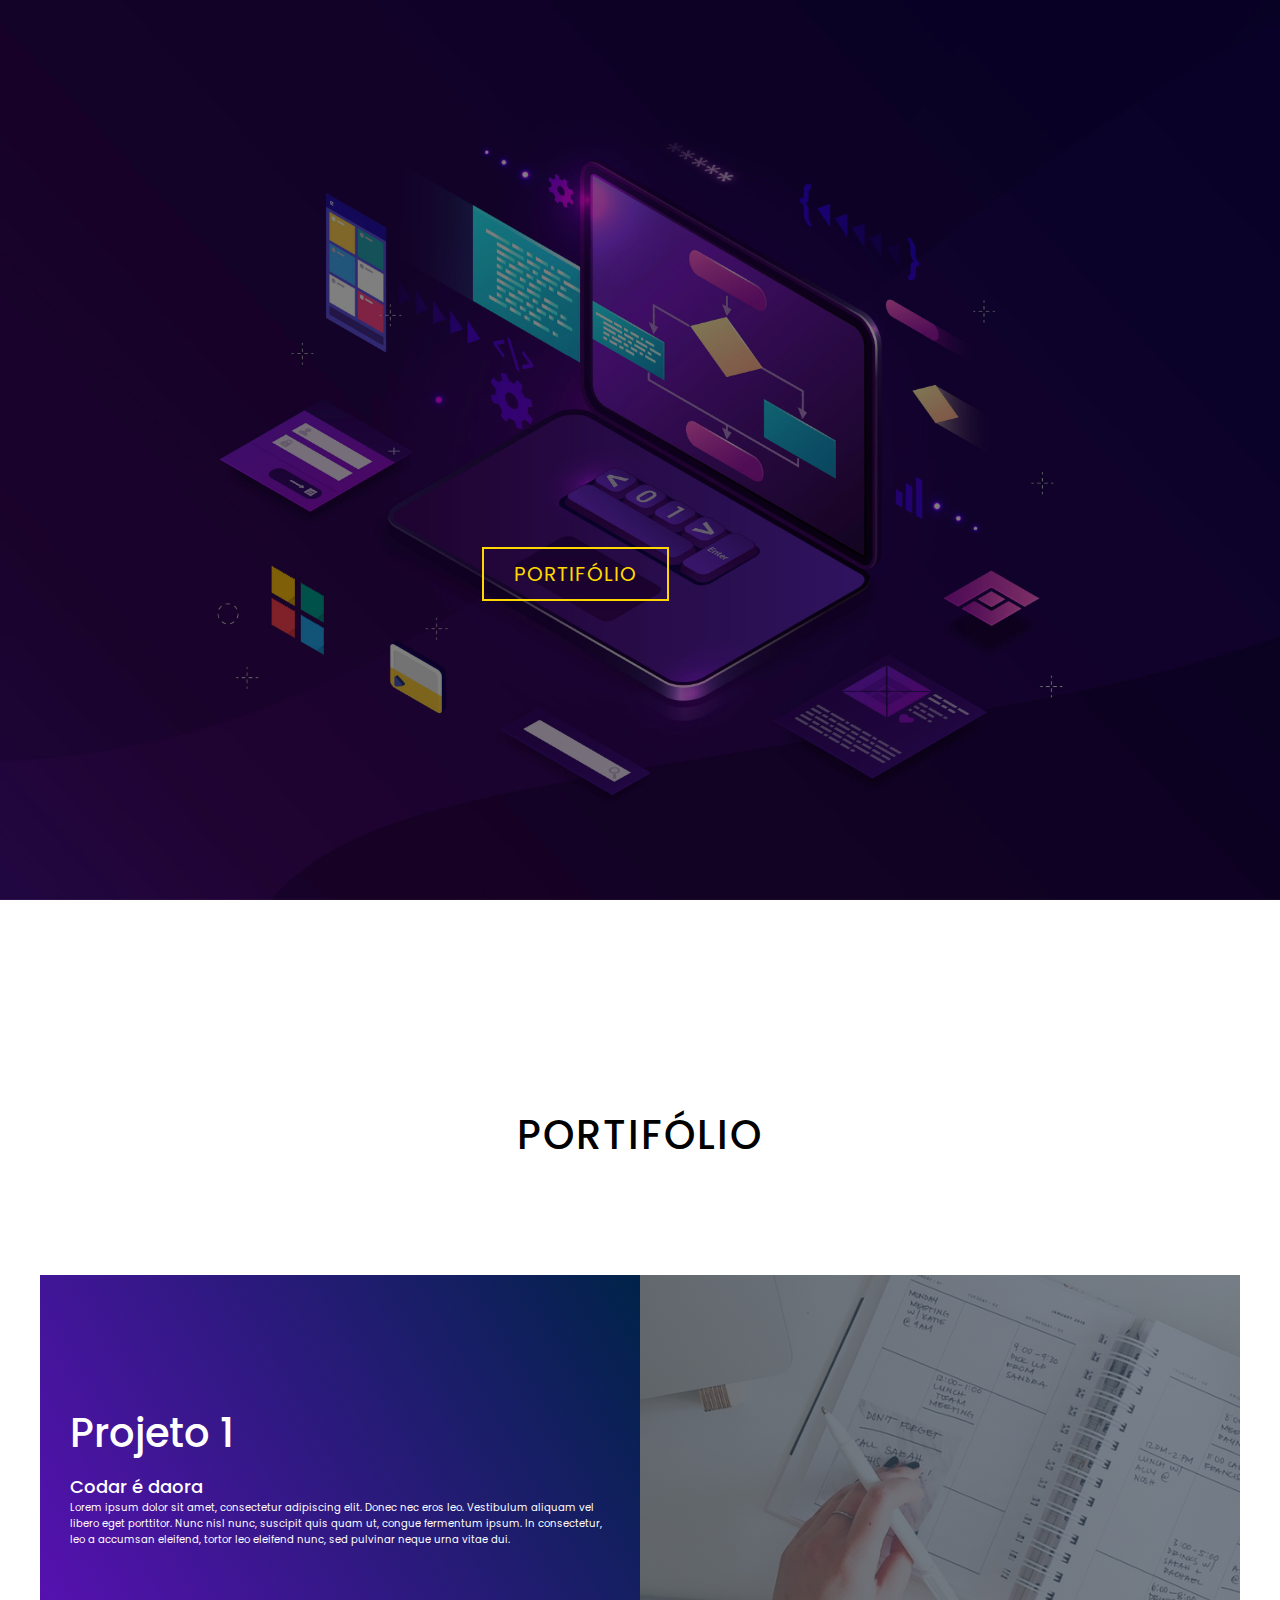
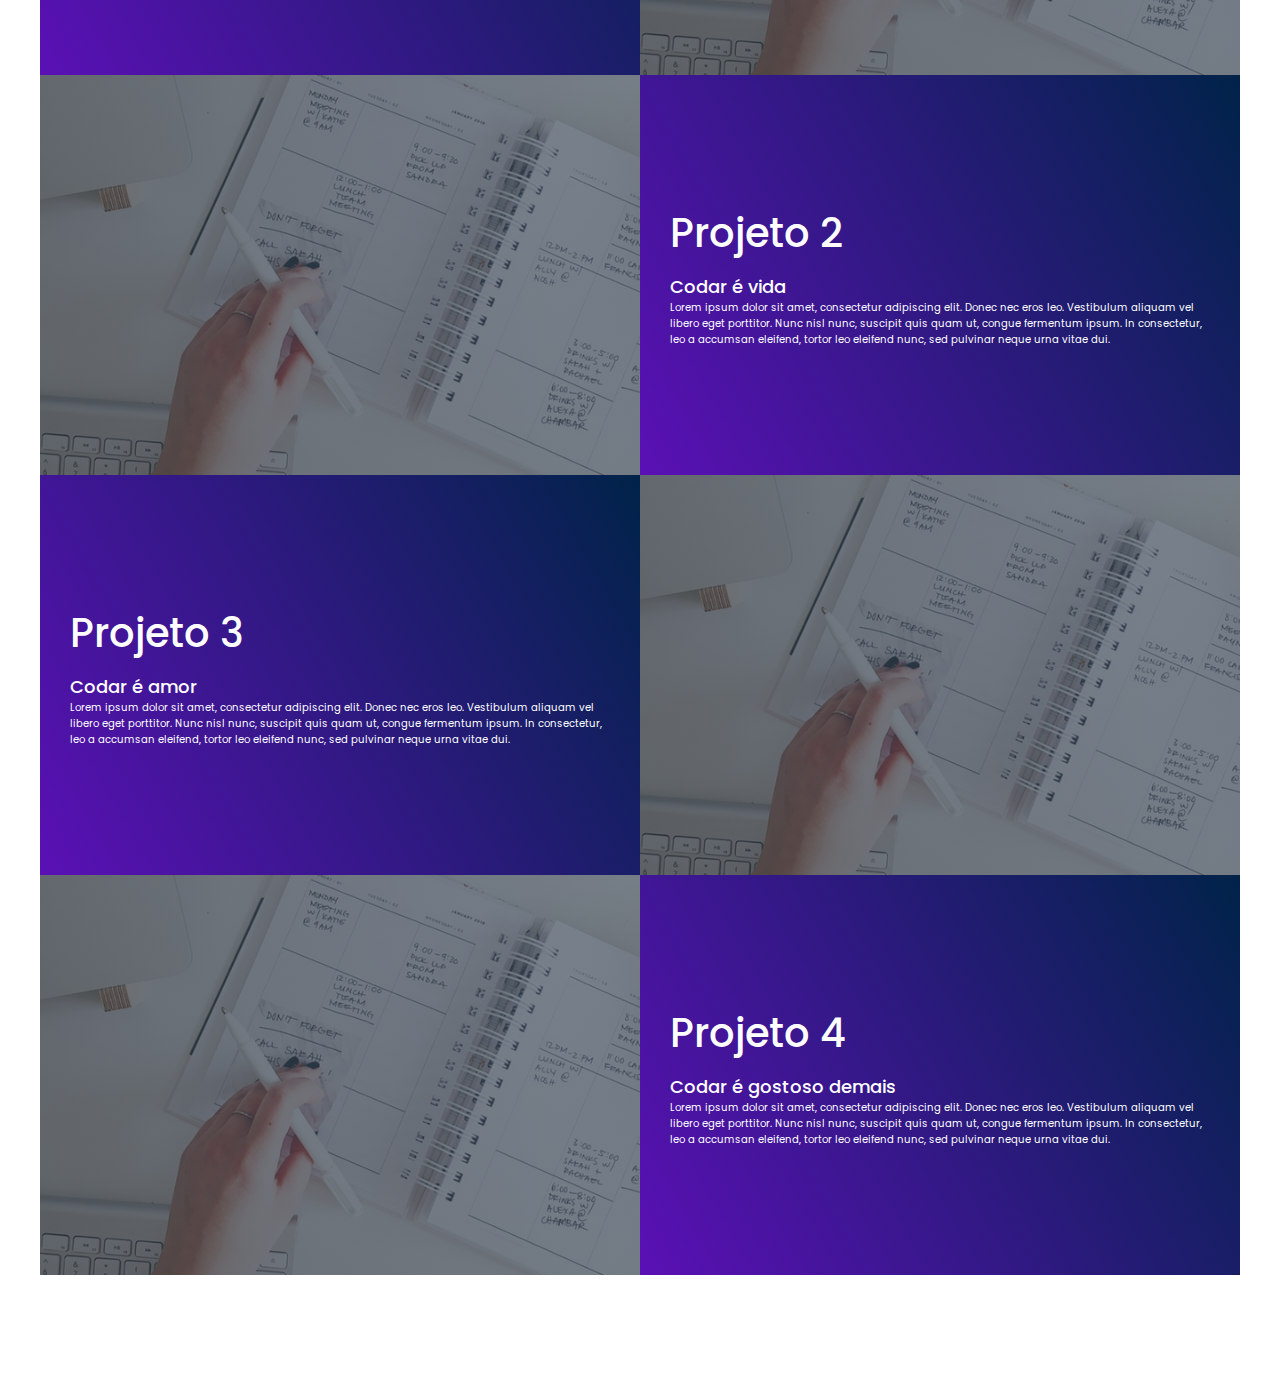
==== index.html @ 78b3c8f7 "initial commit" ====
<!DOCTYPE html>
<html lang="pt-br">

<head>
    <meta charset="UTF-8">
    <meta name="viewport" content="width=device-width, initial-scale=1.0">
    <link rel="stylesheet" href="style.css">
    <title>Site daora demais</title>
</head>

<body>
    <section id="presentation">
        <div class="presentation container">
            <div>
                <h1>Olá,<span></span></h1>
                <h1>meu nome é<span></span></h1>
                <h1>Gabriel<span></span></h1>
                <a href="#portfolio" type="button" class="cta">Portifólio</a>
            </div>
        </div>
    </section>

    <section id="portfolio">
        <div class="portfolio container">
            <div class="portfolio header">
                <h1 class="section-title"><span>Portifólio</span></h1>
            </div>
            <div class="all-projects">
                <div class="project-item">
                    <div class="project-info">
                        <h1>Projeto 1</h1>
                        <h2>Codar é daora</h2>
                        <p> Lorem ipsum dolor sit amet, consectetur adipiscing elit. Donec nec eros leo. Vestibulum
                            aliquam vel libero eget porttitor. Nunc nisl nunc, suscipit quis quam ut, congue fermentum
                            ipsum. In consectetur, leo a accumsan eleifend, tortor leo eleifend nunc, sed pulvinar neque
                            urna vitae dui.</p>
                    </div>
                    <div class="project-img">
                        <img src="./img-1.png" alt="img">
                    </div>
                </div>
                <div class="project-item">
                    <div class="project-info">
                        <h1>Projeto 2</h1>
                        <h2>Codar é vida</h2>
                        <p>Lorem ipsum dolor sit amet, consectetur adipiscing elit. Donec nec eros leo. Vestibulum
                            aliquam vel libero eget porttitor. Nunc nisl nunc, suscipit quis quam ut, congue fermentum
                            ipsum. In consectetur, leo a accumsan eleifend, tortor leo eleifend nunc, sed pulvinar neque
                            urna vitae dui.</p>
                    </div>
                    <div class="project-img">
                        <img src="./img-1.png" alt="img">
                    </div>
                </div>
                <div class="project-item">
                    <div class="project-info">
                        <h1>Projeto 3</h1>
                        <h2>Codar é amor</h2>
                        <p>Lorem ipsum dolor sit amet, consectetur adipiscing elit. Donec nec eros leo. Vestibulum
                            aliquam vel libero eget porttitor. Nunc nisl nunc, suscipit quis quam ut, congue fermentum
                            ipsum. In consectetur, leo a accumsan eleifend, tortor leo eleifend nunc, sed pulvinar neque
                            urna vitae dui.</p>
                    </div>
                    <div class="project-img">
                        <img src="./img-1.png" alt="img">
                    </div>
                </div>
                <div class="project-item">
                    <div class="project-info">
                        <h1>Projeto 4</h1>
                        <h2>Codar é gostoso demais</h2>
                        <p>Lorem ipsum dolor sit amet, consectetur adipiscing elit. Donec nec eros leo. Vestibulum
                            aliquam vel libero eget porttitor. Nunc nisl nunc, suscipit quis quam ut, congue fermentum
                            ipsum. In consectetur, leo a accumsan eleifend, tortor leo eleifend nunc, sed pulvinar neque
                            urna vitae dui.</p>
                    </div>
                    <div class="project-img">
                        <img src="./img-1.png" alt="img">
                    </div>
                </div>
            </div>
        </div>
    </section>
</body>

</html>
---- style.css ----
@import url('https://fonts.googleapis.com/css2?family=Poppins:ital,wght@0,400;0,700;1,200;1,500&display=swap');

*{
    padding: 0;
    margin: 0;
    box-sizing: border-box;
}

html{
    font-size: 10px;
    font-family: 'Poppins', 'Times New Roman', Times, serif ;
    scroll-behavior: smooth;
}

a{
    text-decoration: none;
}
img{
    height: 100%;
    width: 100%;
    object-fit: cover;
}
p .project-info {
    font-size: 1.4rem;
    margin-top: 5px;
    line-height: 2.5rem;
    font-weight: 200;
    letter-spacing: 0.05rem;
}

.container {
    min-height: 100vh;
    width: 100%;
    display: flex;
    align-items: center;
    justify-content: center;
}
.section-title {
    font-size: 4rem;
    font-weight: 500;
    color: black;
    margin-bottom: 10px;
    margin-top: 5px;
    text-transform: uppercase;
    letter-spacing: 0.2rem;
    text-align: center;
}



/* Seção de apresentação */

#presentation{
    background-image: url(./background.jpeg);
    background-size: cover;
    background-position: top center;
    position: relative;
    z-index: 1;
}
#presentation h1{
    display: block;
    width: fit-content;
    font-size: 5rem;
    position: relative;
    color: transparent;
    animation: text_reveal .5s ease forwards;
    animation-delay: 1.5s;
}
#presentation h1:nth-child(1){
    animation-delay: .8s;
}
#presentation h1:nth-child(2){
    animation-delay: 1.8s;
}
#presentation h1:nth-child(3){
    animation: text_reveal_name .5s ease forwards;
    animation-delay: 2.8s;
}
#presentation .cta{
    display: inline-block;
    padding: 10px 30px;
    color: gold;
    background-color: transparent;
    border: 2px solid gold;
    font-size: 2rem;
    text-transform: uppercase;
    letter-spacing: .1rem;
    margin-top: 20px;
    transition: .5s ease;
    transition-property: background-color, color;

}
#presentation .cta:hover{
    color: white;
    font-weight: 500;
    background-color: gold;
}
#presentation h1 span{
    position: absolute;
    top: 0;
    left:0;
    height: 100%;
    width: 0%;
    animation: text_reveal_box 1s ease;
    animation-delay: .5s;
    background-color: gold;
}
#presentation h1:nth-child(1) span{
    animation-delay: .5s;
}
#presentation h1:nth-child(2) span{
    animation-delay: 1.5s;
}
#presentation h1:nth-child(3) span{
    animation-delay: 2.5s;
}
#presentation::after{
    content: '';
    position: absolute;
    left:0;
    top: 0;
    height:100%;
    width: 100%;
    background-color:black;
    opacity: 0.5;
    z-index: -1;
}

/* Seção de Portifólio */

#portfolio .portfolio{
    flex-direction: column;
    max-width: 1200px;
    margin: 0 auto;
    padding: 100px 0;
}
#portfolio .portfolio-header h1{
    margin-bottom: 50px;
}
#portfolio .all-projects {
    display: flex;
    align-items: center;
    justify-content: center;
    flex-direction: column;
}
#portfolio .project-item{
    display:flex;
    align-items: center;
    justify-content: center;
    flex-direction: column;
    width: 80%;
    margin: 20px auto;
    overflow: hidden;
    border-radius: 10px;
}

#portfolio .project-info {
    padding: 30px;
    flex-basis: 50%;
    height: 100%;
    display: flex;
    align-items: flex-start;
    justify-content: center;
    flex-direction: column;
    background-image: linear-gradient(60deg, #5a10b5 0%, #002349 100%);
    color: white;
}

#portfolio .project-info h1{
    font-size: 4rem;
    font-weight: 500;
}

#portfolio .project-info h2{
    font-size: 1.8rem;
    font-weight: 500;
    margin-top: 10px;
}

#portfolio .project-img {
    flex-basis: 50%;
    height: 300px;
    overflow: hidden;
    position: relative;
}

#portfolio .project-img:after {
    content: '';
    position: absolute;
    left: 0;
    top:0;
    height: 100%;
    width: 100%;
    background-image: linear-gradient(60deg, #29323c 0%, #485563 100%);
    opacity: 0.7;
}
#portfolio .project-img img{
    transition: 0.5s ease transform;
}
#portfolio .project-item:hover .project-img img{
    transform: scale(1.1);
}

/* Keyframes */

@keyframes text_reveal{
    100%{
        color: white;
    }
}
@keyframes text_reveal_name{
    100%{
        color: gold;
        font-weight: 500px;
    }
}

@keyframes text_reveal_box{
    50%{
        width:100%;
        left:0;
    }
    100%{
        width: 0;
        left:100%
    }
}

/* Media Query */
@media only screen and (min-width: 768px) {
    #portfolio .project-item {
        flex-direction: row;
        height: 400px;
        margin: 0;
        width: 100%;
        border-radius: 0;
    }
    #portfolio .all-projects .project-info{
        height: 100%
    }
    #portfolio .all-projects .project-img{
        height: 100%
    }
    #portfolio .project-item:nth-child(even) {
        flex-direction: row-reverse;
    }


}
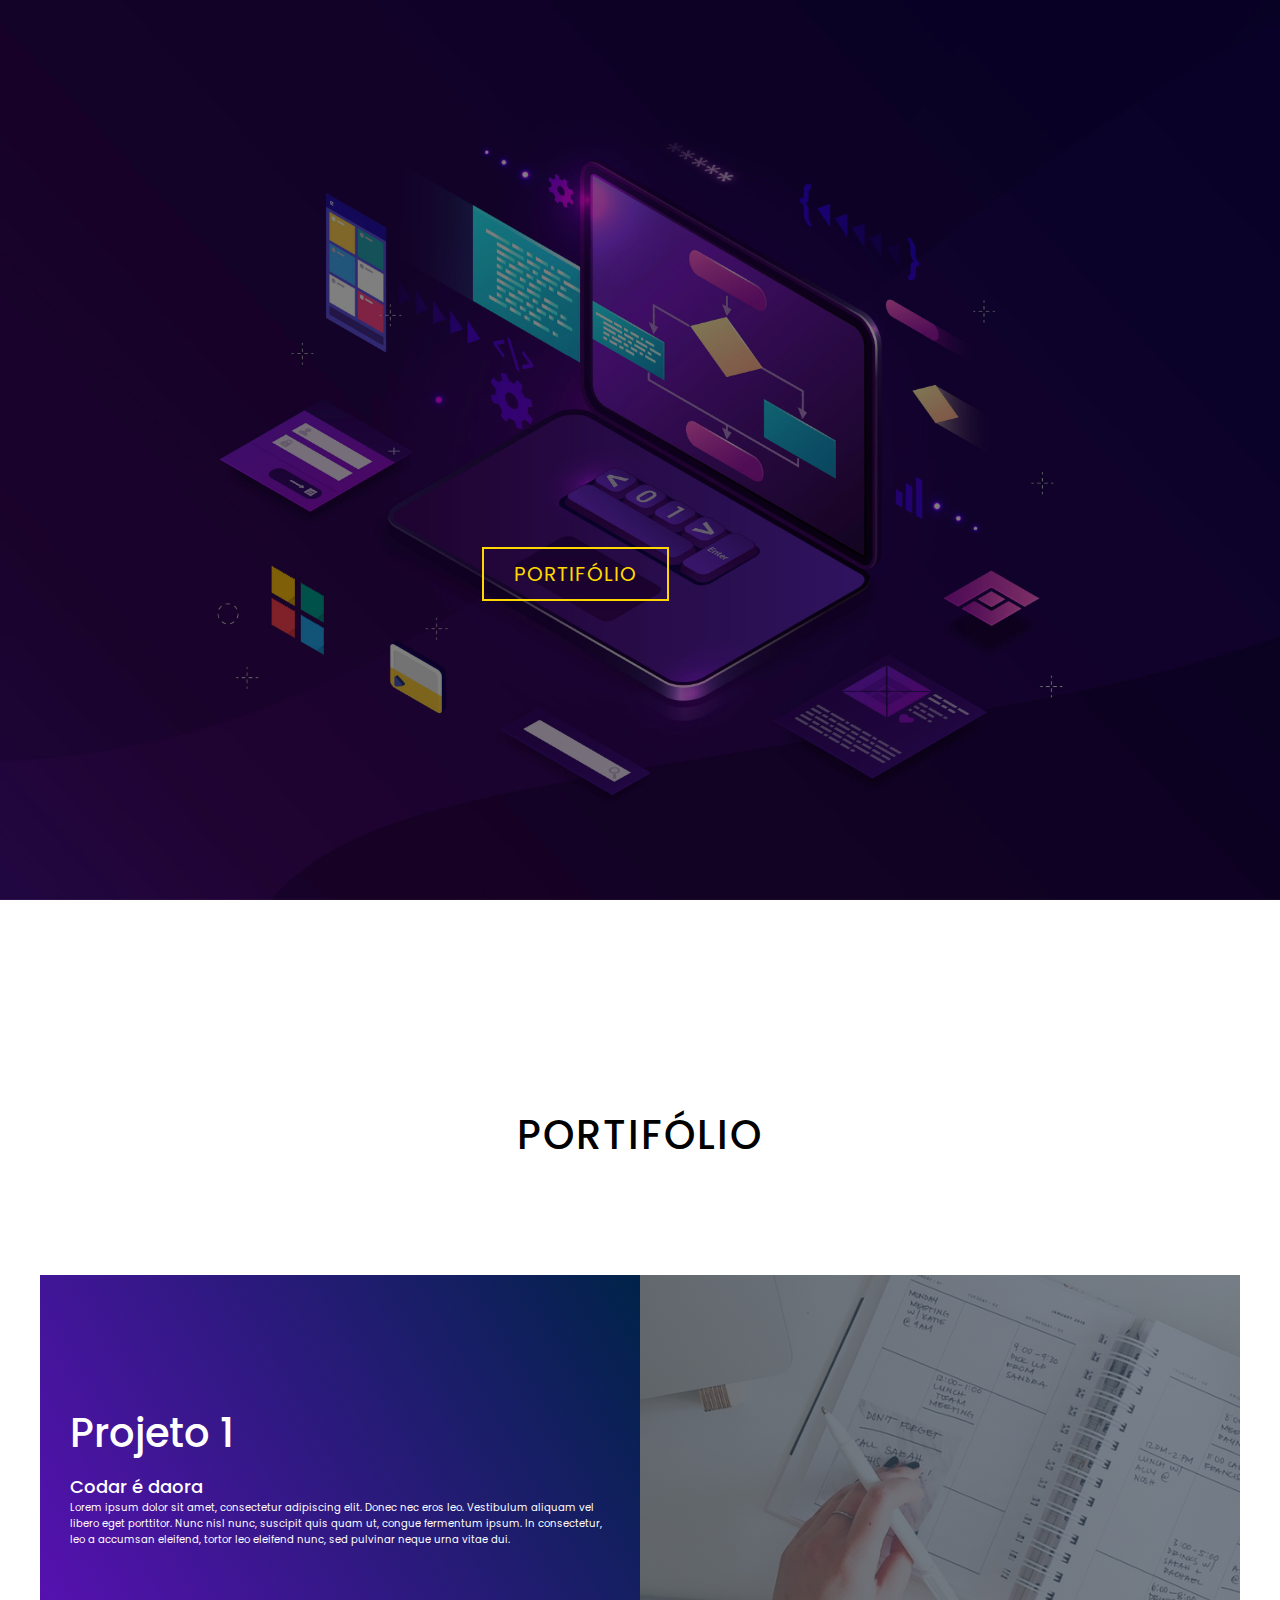
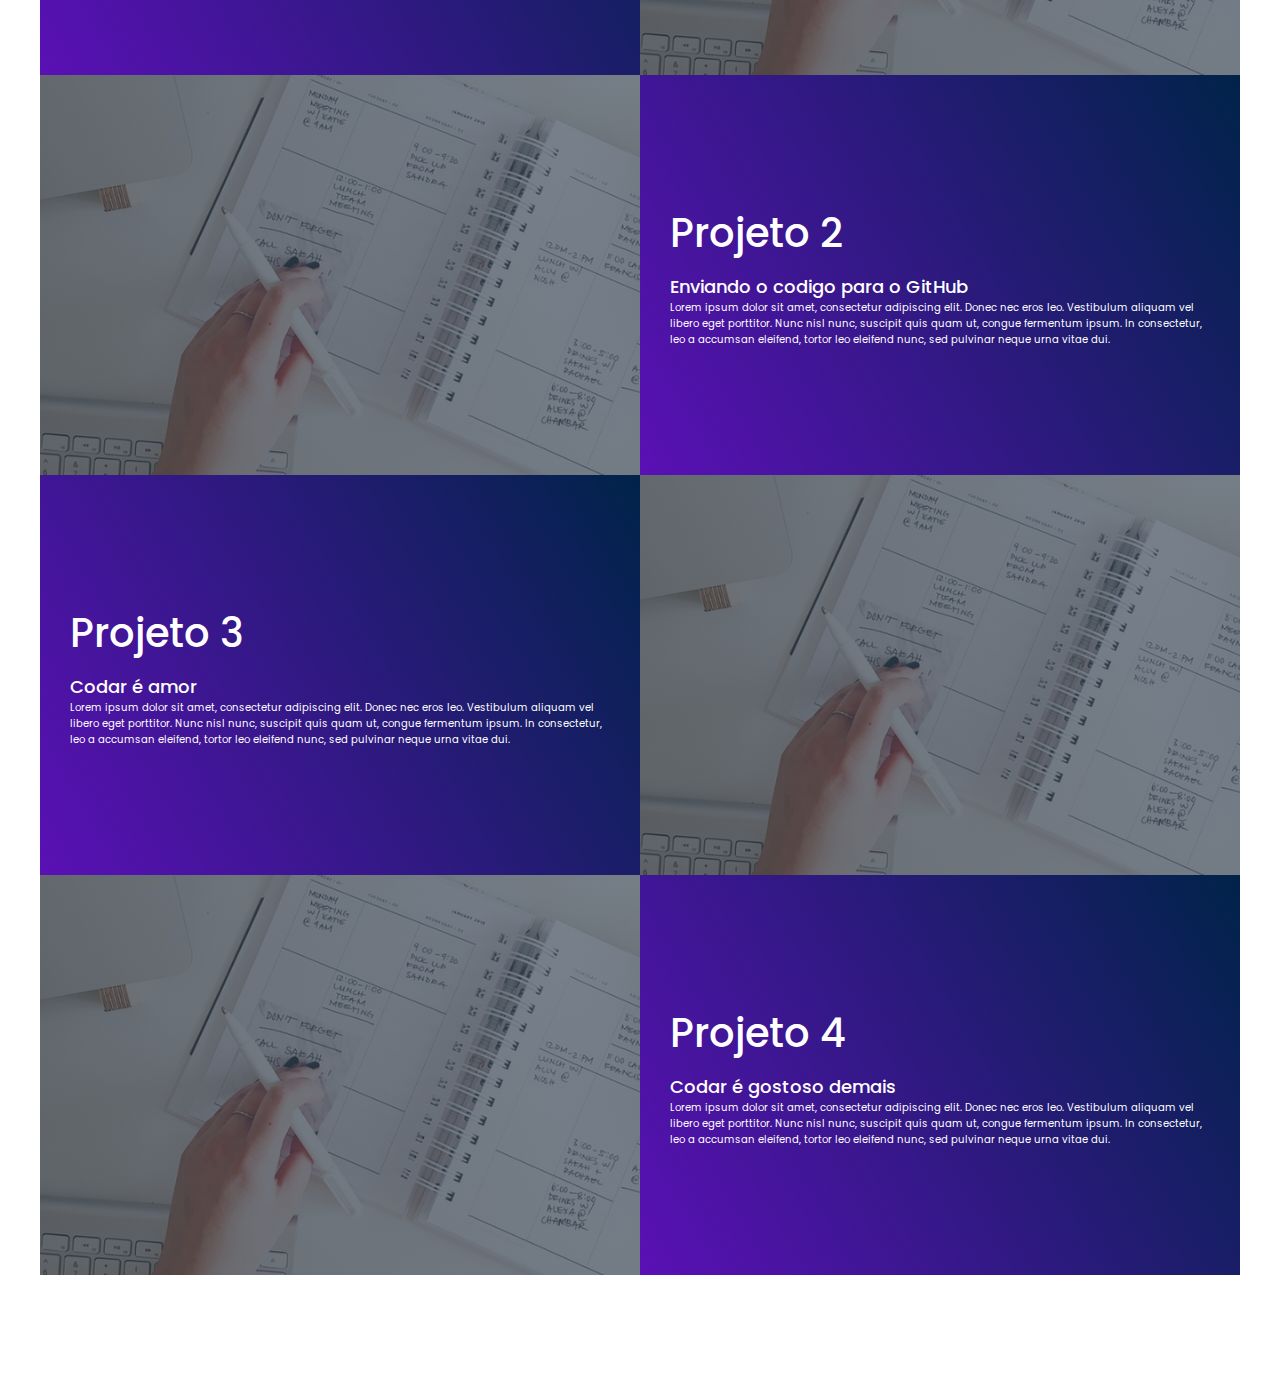
==== commit 65c2c893: "update project 2 description" ====
--- a/index.html
+++ b/index.html
@@ -1,86 +1,105 @@
 <!DOCTYPE html>
 <html lang="pt-br">
+  <head>
+    <meta charset="UTF-8" />
+    <meta name="viewport" content="width=device-width, initial-scale=1.0" />
+    <link rel="stylesheet" href="style.css" />
+    <title>Site daora demais</title>
+  </head>
 
-<head>
-    <meta charset="UTF-8">
-    <meta name="viewport" content="width=device-width, initial-scale=1.0">
-    <link rel="stylesheet" href="style.css">
-    <title>Site daora demais</title>
-</head>
-
-<body>
+  <body>
     <section id="presentation">
-        <div class="presentation container">
-            <div>
-                <h1>Olá,<span></span></h1>
-                <h1>meu nome é<span></span></h1>
-                <h1>Gabriel<span></span></h1>
-                <a href="#portfolio" type="button" class="cta">Portifólio</a>
-            </div>
+      <div class="presentation container">
+        <div>
+          <h1>
+            Olá,
+            <span></span>
+          </h1>
+          <h1>
+            meu nome é
+            <span></span>
+          </h1>
+          <h1>
+            Gabriel
+            <span></span>
+          </h1>
+          <a href="#portfolio" type="button" class="cta">Portifólio</a>
         </div>
+      </div>
     </section>
 
     <section id="portfolio">
-        <div class="portfolio container">
-            <div class="portfolio header">
-                <h1 class="section-title"><span>Portifólio</span></h1>
+      <div class="portfolio container">
+        <div class="portfolio header">
+          <h1 class="section-title"><span>Portifólio</span></h1>
+        </div>
+        <div class="all-projects">
+          <div class="project-item">
+            <div class="project-info">
+              <h1>Projeto 1</h1>
+              <h2>Codar é daora</h2>
+              <p>
+                Lorem ipsum dolor sit amet, consectetur adipiscing elit. Donec
+                nec eros leo. Vestibulum aliquam vel libero eget porttitor. Nunc
+                nisl nunc, suscipit quis quam ut, congue fermentum ipsum. In
+                consectetur, leo a accumsan eleifend, tortor leo eleifend nunc,
+                sed pulvinar neque urna vitae dui.
+              </p>
             </div>
-            <div class="all-projects">
-                <div class="project-item">
-                    <div class="project-info">
-                        <h1>Projeto 1</h1>
-                        <h2>Codar é daora</h2>
-                        <p> Lorem ipsum dolor sit amet, consectetur adipiscing elit. Donec nec eros leo. Vestibulum
-                            aliquam vel libero eget porttitor. Nunc nisl nunc, suscipit quis quam ut, congue fermentum
-                            ipsum. In consectetur, leo a accumsan eleifend, tortor leo eleifend nunc, sed pulvinar neque
-                            urna vitae dui.</p>
-                    </div>
-                    <div class="project-img">
-                        <img src="./img-1.png" alt="img">
-                    </div>
-                </div>
-                <div class="project-item">
-                    <div class="project-info">
-                        <h1>Projeto 2</h1>
-                        <h2>Codar é vida</h2>
-                        <p>Lorem ipsum dolor sit amet, consectetur adipiscing elit. Donec nec eros leo. Vestibulum
-                            aliquam vel libero eget porttitor. Nunc nisl nunc, suscipit quis quam ut, congue fermentum
-                            ipsum. In consectetur, leo a accumsan eleifend, tortor leo eleifend nunc, sed pulvinar neque
-                            urna vitae dui.</p>
-                    </div>
-                    <div class="project-img">
-                        <img src="./img-1.png" alt="img">
-                    </div>
-                </div>
-                <div class="project-item">
-                    <div class="project-info">
-                        <h1>Projeto 3</h1>
-                        <h2>Codar é amor</h2>
-                        <p>Lorem ipsum dolor sit amet, consectetur adipiscing elit. Donec nec eros leo. Vestibulum
-                            aliquam vel libero eget porttitor. Nunc nisl nunc, suscipit quis quam ut, congue fermentum
-                            ipsum. In consectetur, leo a accumsan eleifend, tortor leo eleifend nunc, sed pulvinar neque
-                            urna vitae dui.</p>
-                    </div>
-                    <div class="project-img">
-                        <img src="./img-1.png" alt="img">
-                    </div>
-                </div>
-                <div class="project-item">
-                    <div class="project-info">
-                        <h1>Projeto 4</h1>
-                        <h2>Codar é gostoso demais</h2>
-                        <p>Lorem ipsum dolor sit amet, consectetur adipiscing elit. Donec nec eros leo. Vestibulum
-                            aliquam vel libero eget porttitor. Nunc nisl nunc, suscipit quis quam ut, congue fermentum
-                            ipsum. In consectetur, leo a accumsan eleifend, tortor leo eleifend nunc, sed pulvinar neque
-                            urna vitae dui.</p>
-                    </div>
-                    <div class="project-img">
-                        <img src="./img-1.png" alt="img">
-                    </div>
-                </div>
+            <div class="project-img">
+              <img src="./img-1.png" alt="img" />
             </div>
+          </div>
+          <div class="project-item">
+            <div class="project-info">
+              <h1>Projeto 2</h1>
+              <h2>Enviando o codigo para o GitHub</h2>
+              <p>
+                Lorem ipsum dolor sit amet, consectetur adipiscing elit. Donec
+                nec eros leo. Vestibulum aliquam vel libero eget porttitor. Nunc
+                nisl nunc, suscipit quis quam ut, congue fermentum ipsum. In
+                consectetur, leo a accumsan eleifend, tortor leo eleifend nunc,
+                sed pulvinar neque urna vitae dui.
+              </p>
+            </div>
+            <div class="project-img">
+              <img src="./img-1.png" alt="img" />
+            </div>
+          </div>
+          <div class="project-item">
+            <div class="project-info">
+              <h1>Projeto 3</h1>
+              <h2>Codar é amor</h2>
+              <p>
+                Lorem ipsum dolor sit amet, consectetur adipiscing elit. Donec
+                nec eros leo. Vestibulum aliquam vel libero eget porttitor. Nunc
+                nisl nunc, suscipit quis quam ut, congue fermentum ipsum. In
+                consectetur, leo a accumsan eleifend, tortor leo eleifend nunc,
+                sed pulvinar neque urna vitae dui.
+              </p>
+            </div>
+            <div class="project-img">
+              <img src="./img-1.png" alt="img" />
+            </div>
+          </div>
+          <div class="project-item">
+            <div class="project-info">
+              <h1>Projeto 4</h1>
+              <h2>Codar é gostoso demais</h2>
+              <p>
+                Lorem ipsum dolor sit amet, consectetur adipiscing elit. Donec
+                nec eros leo. Vestibulum aliquam vel libero eget porttitor. Nunc
+                nisl nunc, suscipit quis quam ut, congue fermentum ipsum. In
+                consectetur, leo a accumsan eleifend, tortor leo eleifend nunc,
+                sed pulvinar neque urna vitae dui.
+              </p>
+            </div>
+            <div class="project-img">
+              <img src="./img-1.png" alt="img" />
+            </div>
+          </div>
         </div>
+      </div>
     </section>
-</body>
-
-</html>+  </body>
+</html>
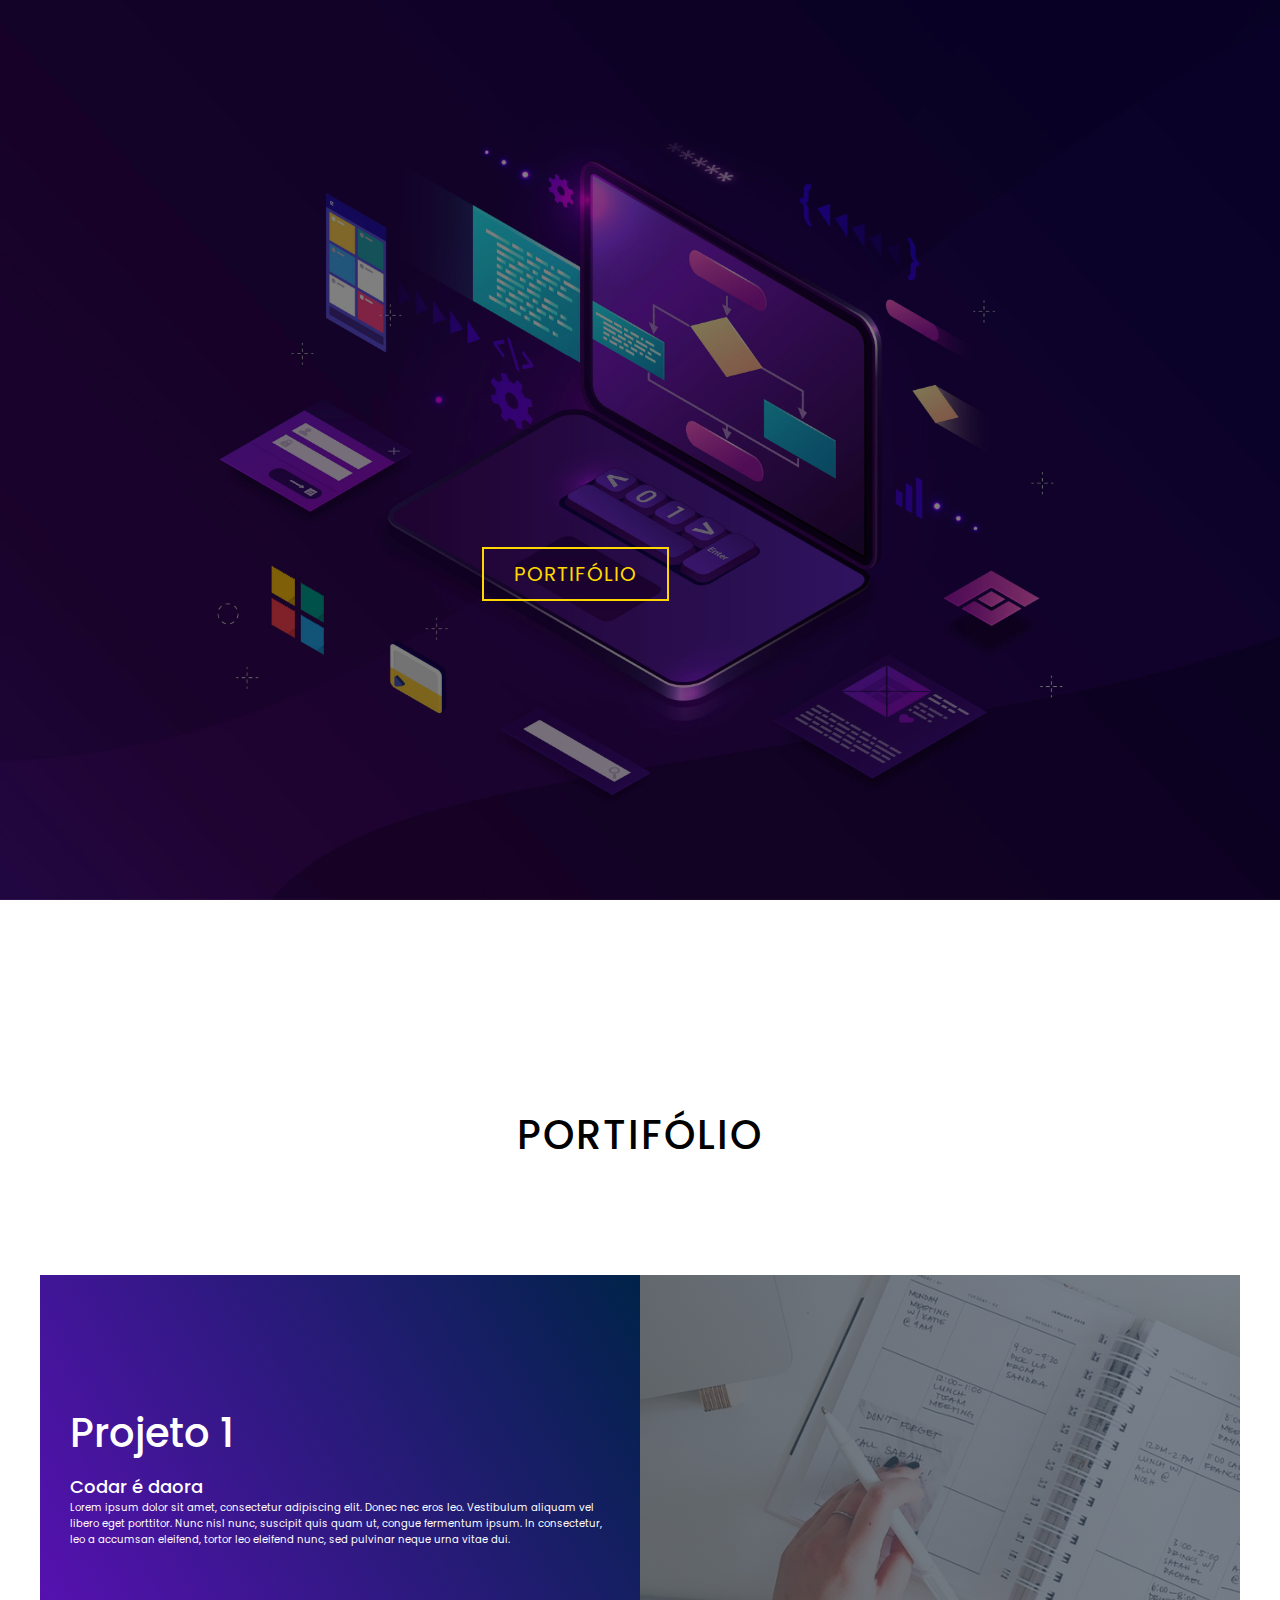
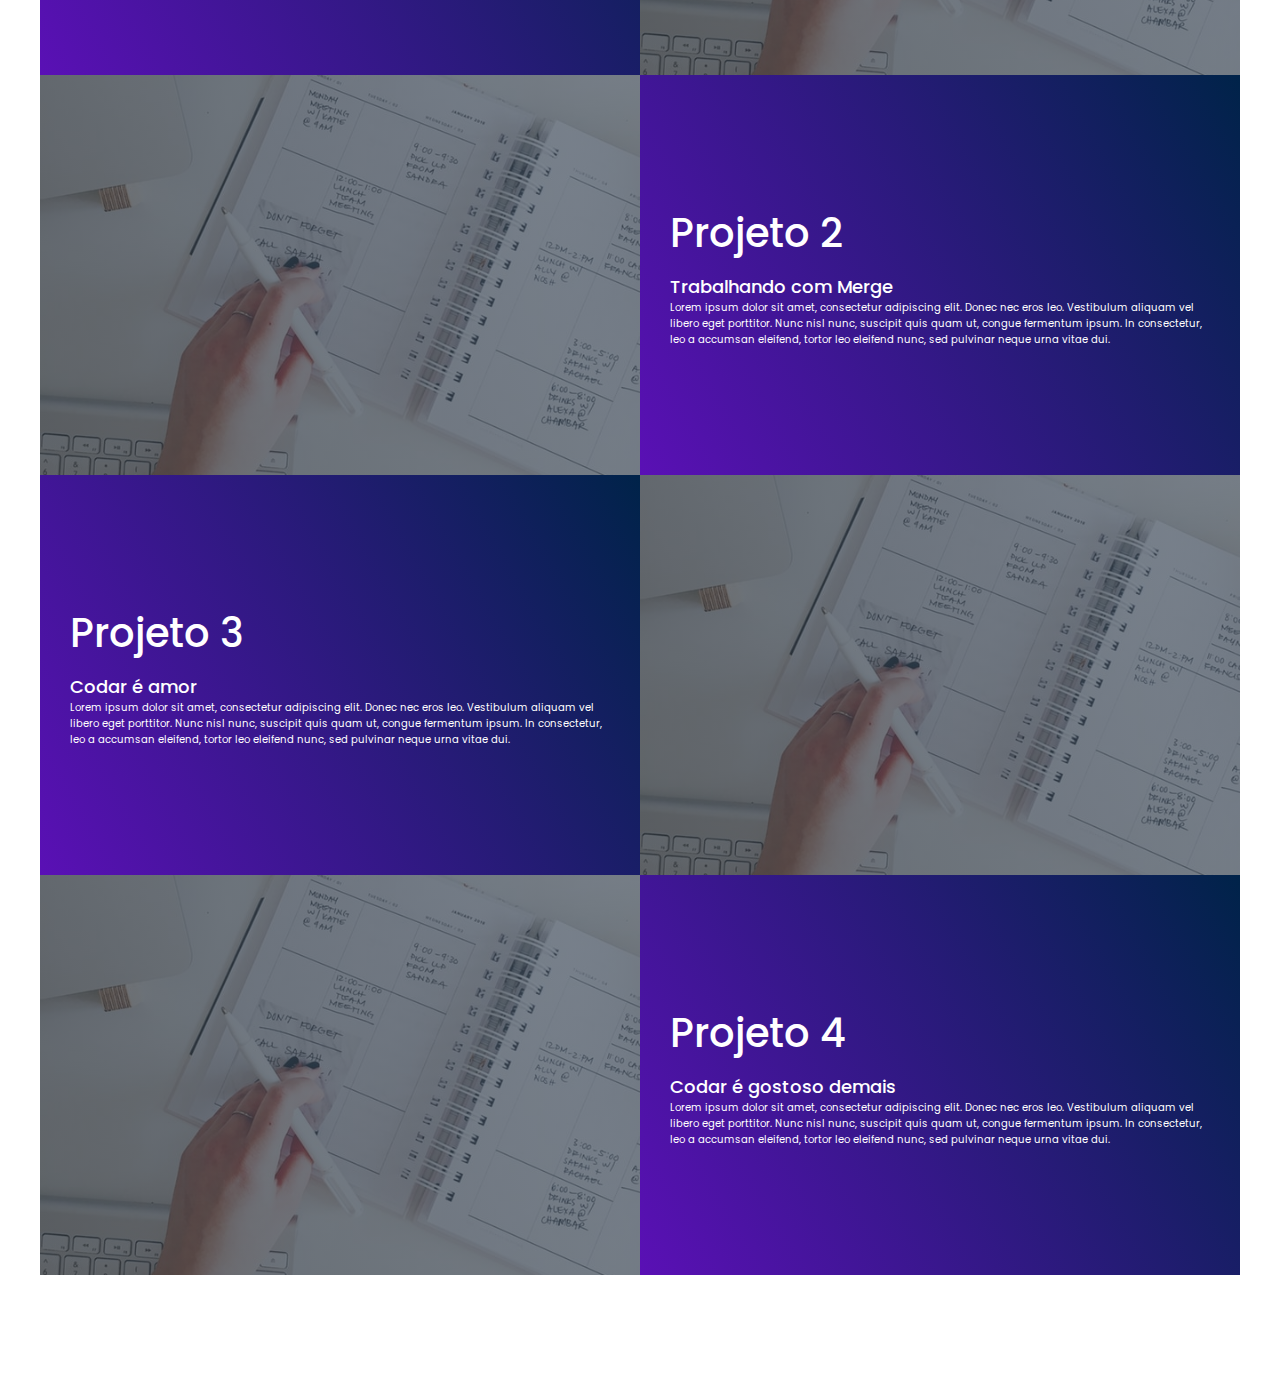
==== commit 8d7ba78e: "update project 1 description" ====
--- a/index.html
+++ b/index.html
@@ -53,7 +53,7 @@
           <div class="project-item">
             <div class="project-info">
               <h1>Projeto 2</h1>
-              <h2>Enviando o codigo para o GitHub</h2>
+              <h2>Trabalhando com Merge</h2>
               <p>
                 Lorem ipsum dolor sit amet, consectetur adipiscing elit. Donec
                 nec eros leo. Vestibulum aliquam vel libero eget porttitor. Nunc
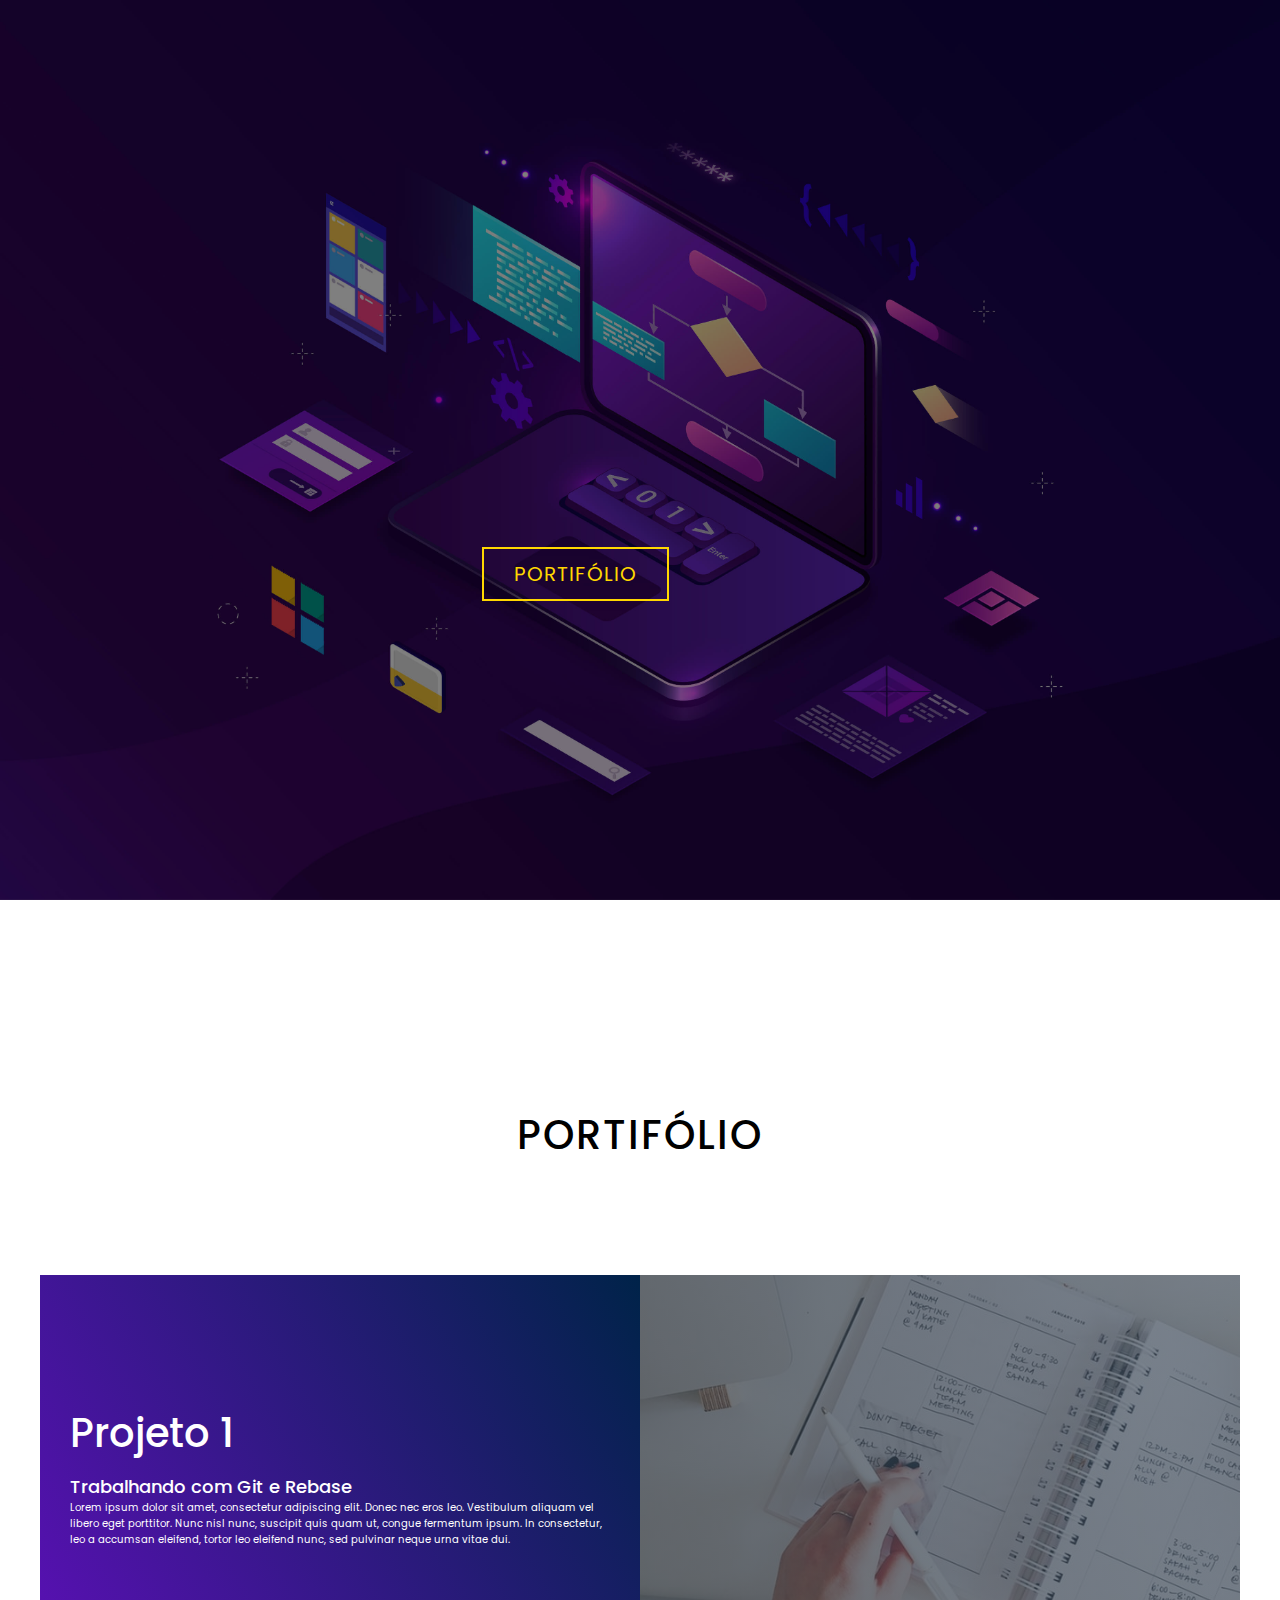
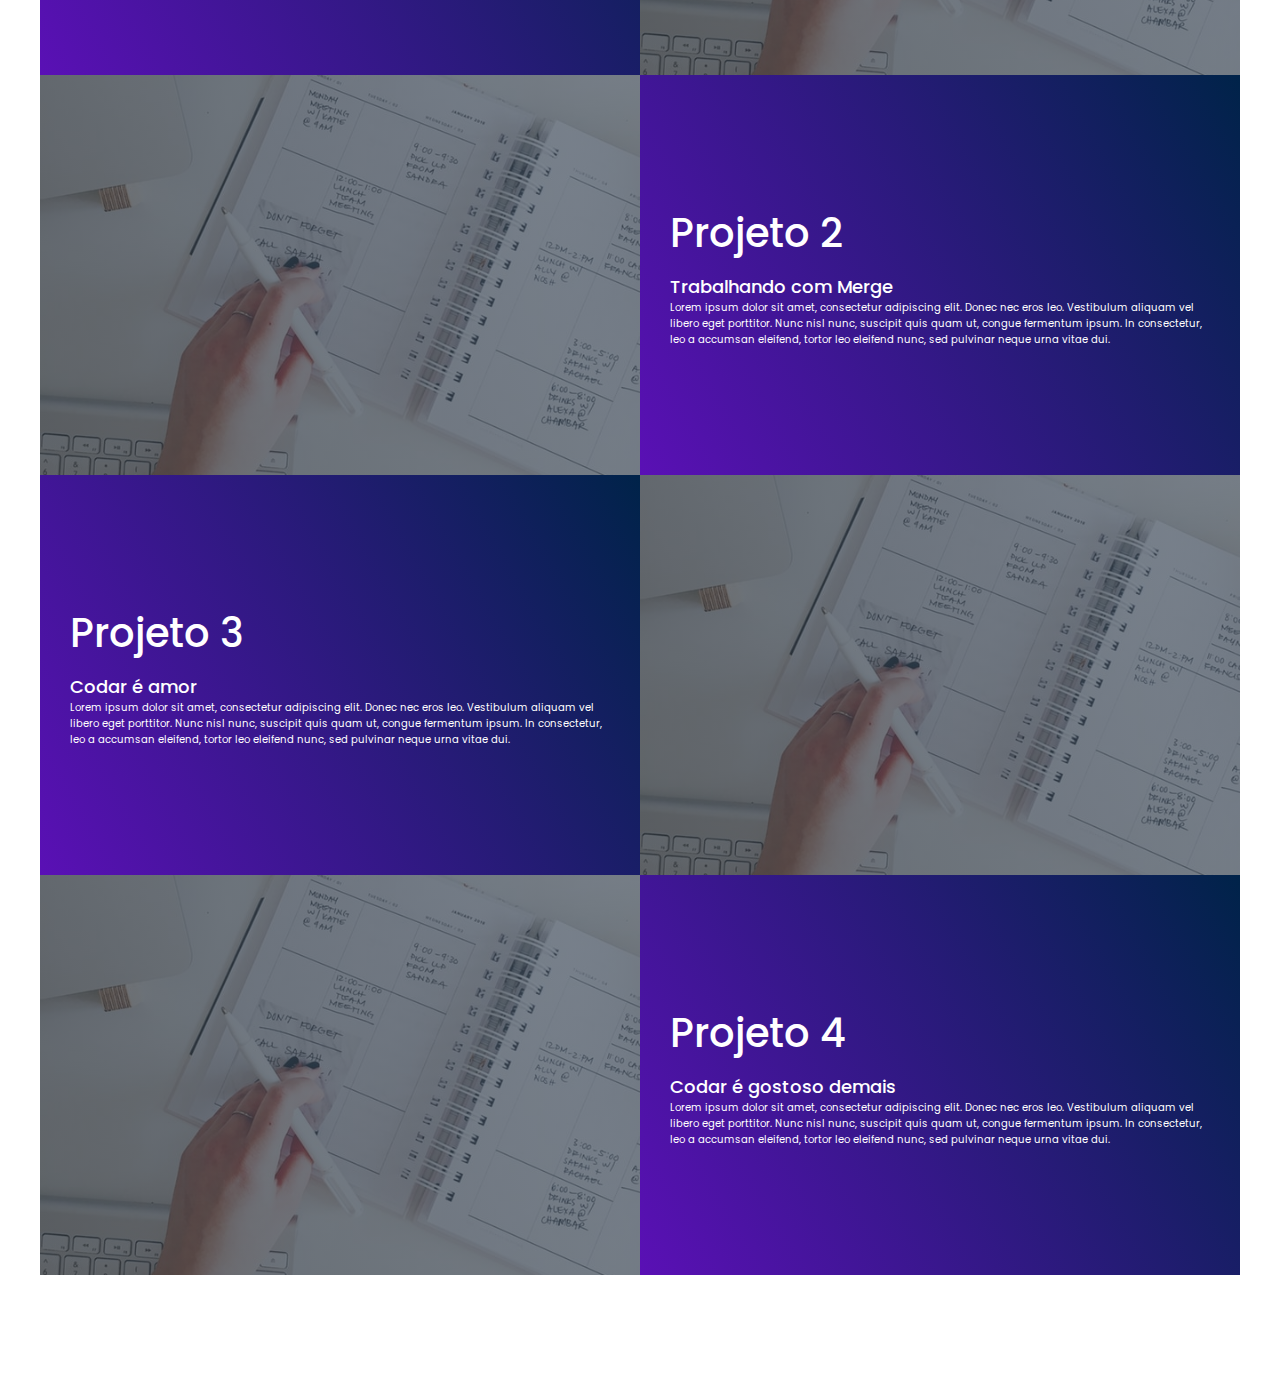
==== commit fc976b9a: "update project 1 description to rebase" ====
--- a/index.html
+++ b/index.html
@@ -37,7 +37,7 @@
           <div class="project-item">
             <div class="project-info">
               <h1>Projeto 1</h1>
-              <h2>Codar é daora</h2>
+              <h2>Trabalhando com Git e Rebase</h2>
               <p>
                 Lorem ipsum dolor sit amet, consectetur adipiscing elit. Donec
                 nec eros leo. Vestibulum aliquam vel libero eget porttitor. Nunc
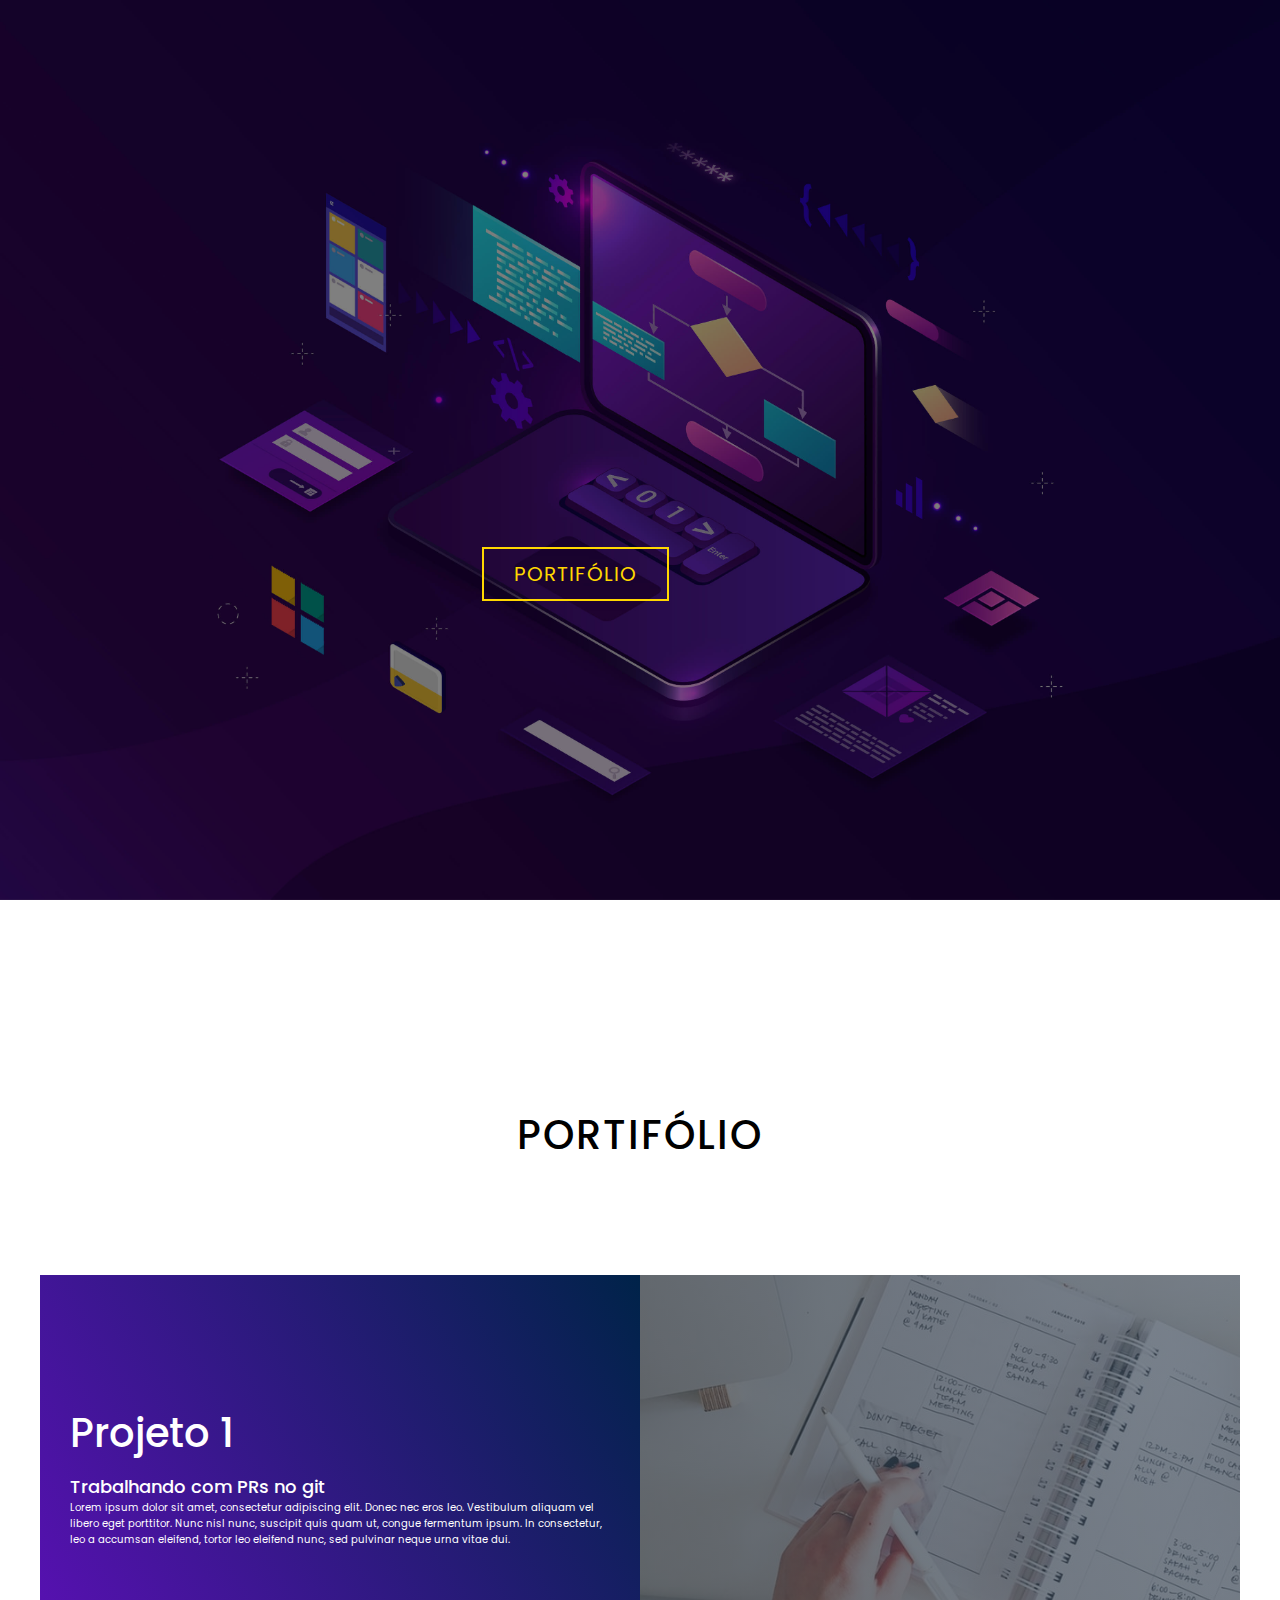
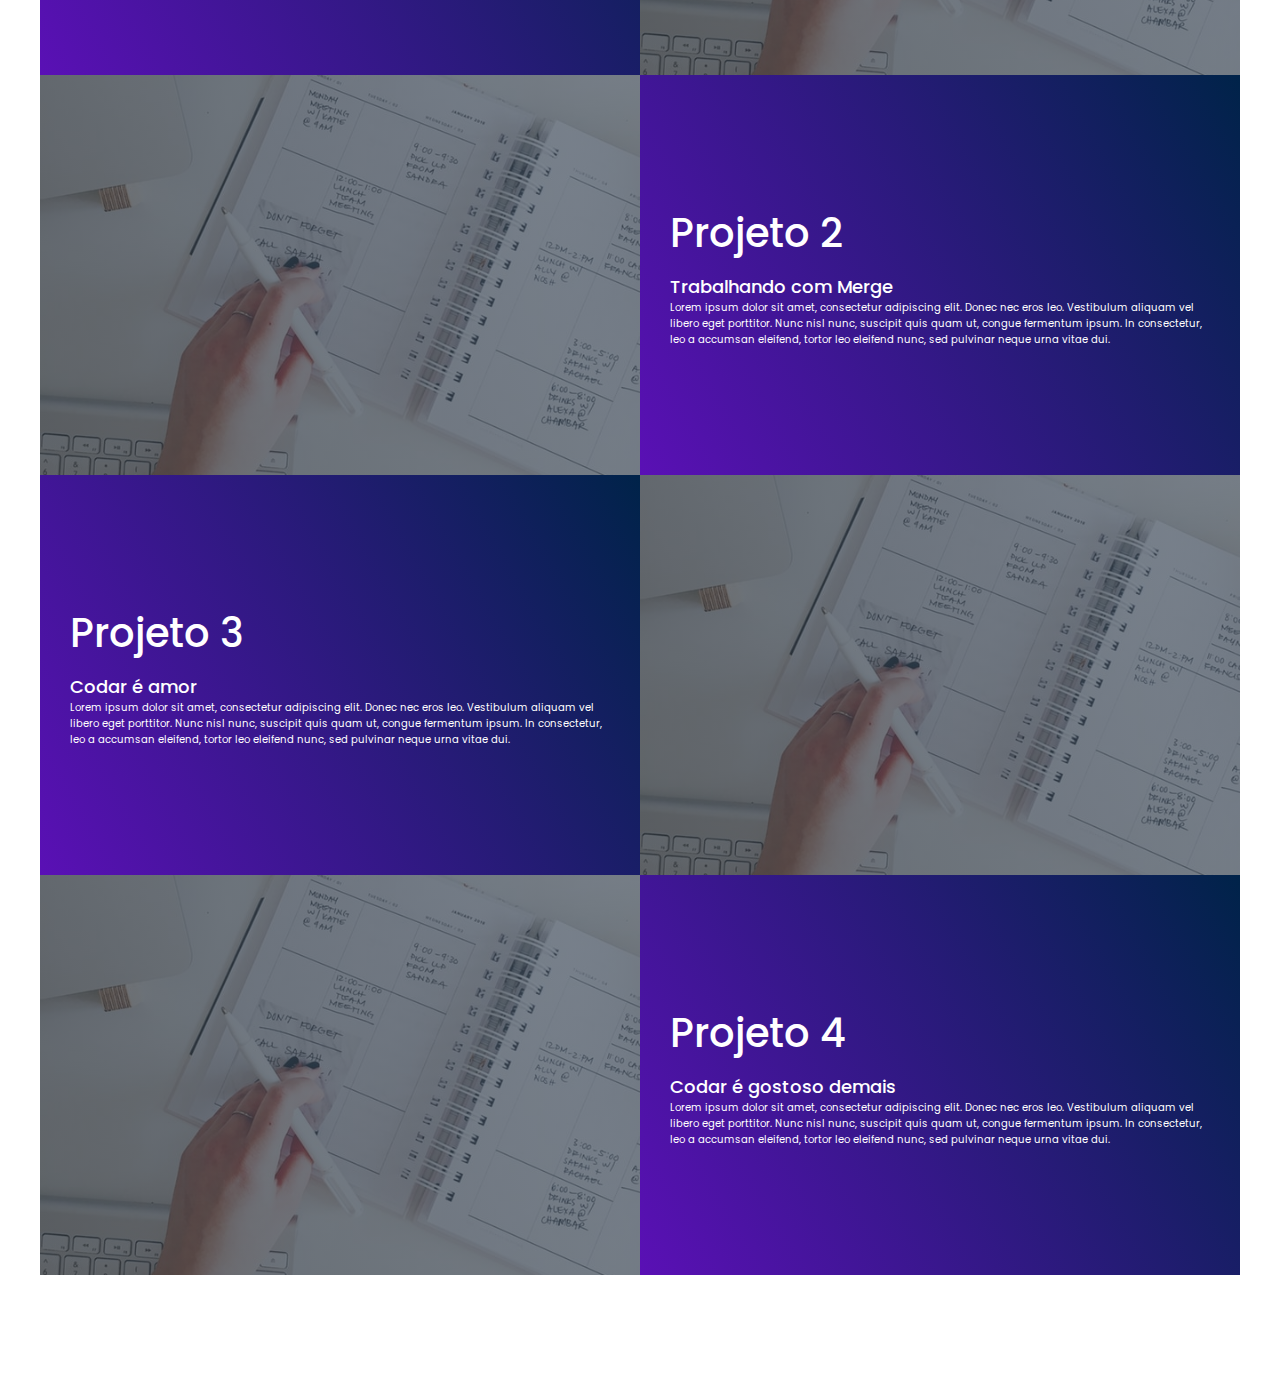
==== commit b9792fbd: "update project 2 description to rebase" ====
--- a/index.html
+++ b/index.html
@@ -37,7 +37,7 @@
           <div class="project-item">
             <div class="project-info">
               <h1>Projeto 1</h1>
-              <h2>Trabalhando com Git e Rebase</h2>
+              <h2>Trabalhando com PRs no git</h2>
               <p>
                 Lorem ipsum dolor sit amet, consectetur adipiscing elit. Donec
                 nec eros leo. Vestibulum aliquam vel libero eget porttitor. Nunc
